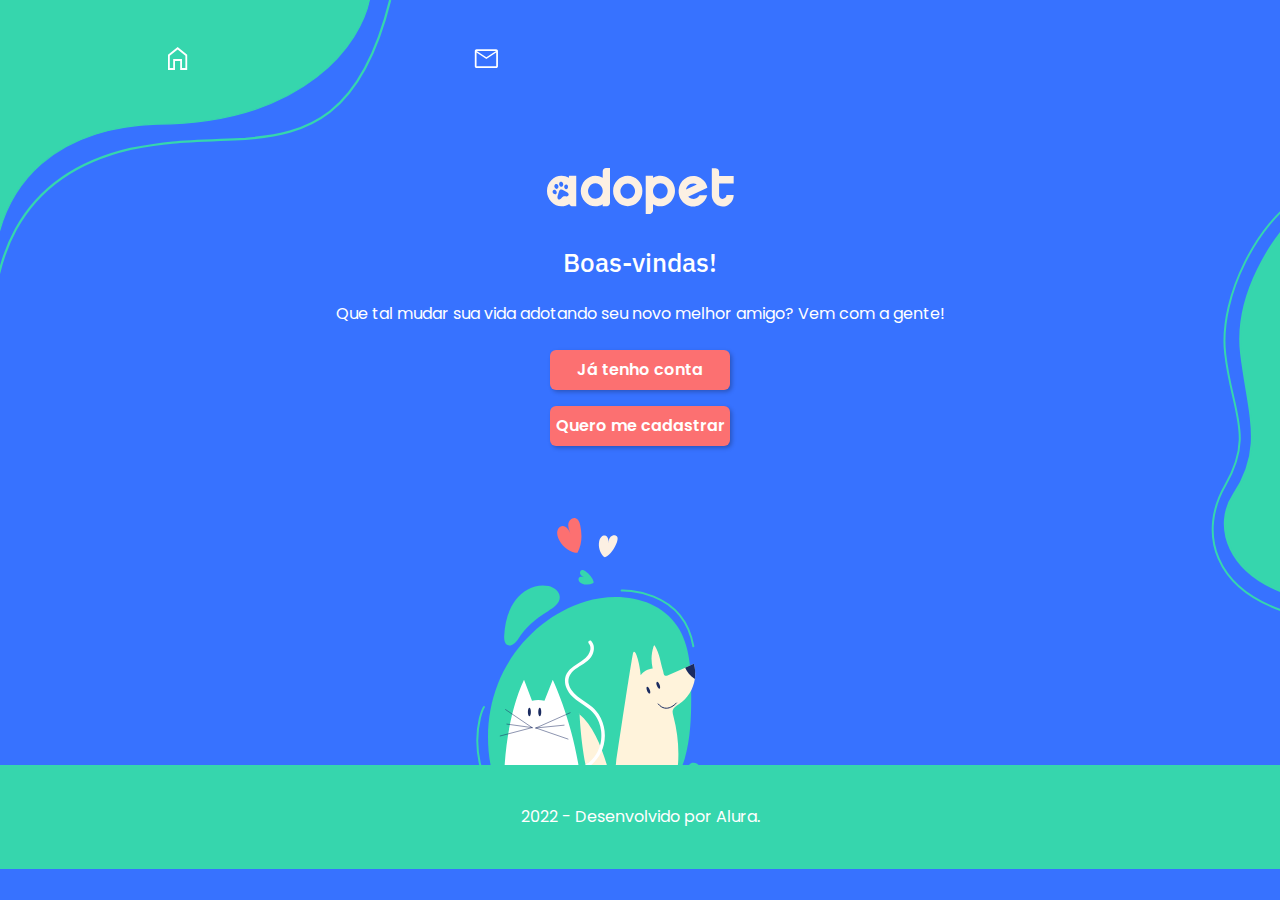
==== index.html @ 3f038011 "pagina inicial" ====
<!DOCTYPE html>
<html lang="pt-br">
<head>
    <meta charset="UTF-8">
    <meta http-equiv="X-UA-Compatible" content="IE=edge">
    <meta name="viewport" content="width=device-width, initial-scale=1.0">
    <link rel="preconnect" href="https://fonts.googleapis.com">
    <link rel="preconnect" href="https://fonts.gstatic.com" crossorigin>
    <link href="https://fonts.googleapis.com/css2?family=IBM+Plex+Sans:wght@400;500&display=swap" rel="stylesheet">
    <link href="https://fonts.googleapis.com/css2?family=Poppins:wght@400;500;600&display=swap" rel="stylesheet">
    <link rel="stylesheet" href="./css/reset.css">
    <link rel="stylesheet" href="./css/variaveis.css">
    <link rel="stylesheet" href="./css/base.css">
    <link rel="stylesheet" href="./css/header.css">
    <link rel="stylesheet" href="./css/telaInicial.css">
    <link rel="stylesheet" href="./css/footer.css">
    <title>Adopet - inicial</title>
</head>
<body class="telaInicial">
    <header class="header">
        <nav class="header__navegacao">
            <ul class="header__lista-navegacao">
                <li class="header__item">
                    <a href="#">
                        <img src="./img/nav/Casa.svg" alt="ícone home" class="header__img">
                    </a>
                </li>
                <li class="header__item">
                    <a href="#">
                        <img src="./img/nav/Mensagens.svg" alt="ícone mensagem" class="header__img">
                    </a>
                </li>
            </ul>
            <!-- <a href="#" class="header__link-usuario">
                <img src="./img/nav/Usuário.svg" alt="imagem de perfil do usuário">
            </a> -->
        </nav>
    </header>

    <main class="telaInicial__principal">
        <img src="./img/Logo.svg" alt="Logo da Adopet">
        <h3 class="telaInicial__titulo">Boas-vindas!</h3>
        <p class="telaInicial__descricao">Que tal mudar sua vida adotando seu novo melhor amigo? Vem com a gente!</p>
        <a href="#" class="botao telaInicial__botao">Já tenho conta</a>
        <a href="#" class="botao telaInicial__botao">Quero me cadastrar</a>

    </main>

    <footer class="footer">
        <p class="footer__creditos">2022 - Desenvolvido por Alura.</p>
    </footer>
    </footer>
</body>
</html>
---- css/variaveis.css ----
:root {

    --cor-primaria: #3772FF;
    --cor-secundaria: #36D6AD;
    --cor-terciaria: #FC7071;
    --cor-neutro-escuro: #737380;
    --cor-neutro-medio: #BCBCBC;
    --cor-neutro-claro: #F6F6F6; 
    --cor-fonte-escura: #1D1D26; 
    --cor-fonte-clara: #FFFFFF;
    
    /* --cor-clara-logo: #FCF0E3; */

    --fonte-primaria: 'Poppins', sans-serif;
    --fonte-secundaria: 'IBM Plex Sans', sans-serif;
}
---- css/base.css ----
body {
    color: var(--cor-fonte-escura);
    font-size: 16px;
}

h1 {
    font-family: var(--fonte-primaria);
    font-style: normal;
    font-weight: 500;
    font-size: 68px;
    line-height: 72px;    
}

h2 {
    font-family: var(--fonte-primaria);
    font-style: normal;
    font-weight: 500;
    font-size: 42px;
    line-height: 48px;
}

h3 {
    font-family: var(--fonte-secundaria);
    font-style: normal;
    font-weight: 500;
    font-size: 26px;
    line-height: 48px;
}

h4, .botao{
    font-family: var(--fonte-primaria);
    font-style: normal;
    font-weight: 600;
    font-size: 16px;
    line-height: 24px;
}

p {
    font-family: var(--fonte-primaria);
    font-style: normal;
    font-weight: 400;
    
    line-height: 24px;
}

/* 
Pequeno
font-family: var(--fonte-primaria);
font-style: normal;
font-weight: 400;
font-size: 14px;
line-height: 24px;

Legenda
font-family: var(--fonte-primaria);
font-style: normal;
font-weight: 400;
font-size: 12px;
line-height: 16px; */
.botao {
    width: 9.25rem;
    padding: 0.5rem 0;
    margin: 0.5rem 0;
    border: none;
    border-radius: 6px;

    color: var(--cor-fonte-clara);
    background-color: var(--cor-terciaria);
    
}
---- css/header.css ----
.header {
    position: fixed;
    top: 0;
    left: 0;
    width: 100%;
    height: 295px;
    padding-top: 2.5rem; 

    background-image: url(../img/Forma\ 1.svg);
    background-repeat: no-repeat;
    background-position: -0.5rem top;
    background-size: contain;
}
.header__navegacao {
    width: calc(100% - 3rem);
    height: 40px;
    padding: 0 1.5rem;

    display: flex; 
    justify-content: space-between;
    align-items: center;
}
.header__lista-navegacao {
    width: 50%;
    display: flex;
    justify-content: space-around;
}
.header__item {
    display: flex;
    width: 1.5rem;
    height: 1.5rem;
    justify-content: center;
    align-items: center;
}

/* para paginas que aparecem o link de usuario na navegação */
.header__link-usuario {
    padding-right: 0.75rem;
}
/* ------------------------------- */
---- css/telaInicial.css ----
.telaInicial {
    background-color: var(--cor-primaria);
    color: var(--cor-fonte-clara);

    background-image: url(../img/Forma\ 2.svg), url(../img/Ilustracao-cao-gato.svg);
    background-position: calc(100vw - 69.3px) 199px, calc(45vw - 123px) 518px;
    background-repeat: no-repeat;
 
}
.telaInicial__principal {
    padding-top: 10.5rem;
    padding: 10.5rem 1.5rem 0 1.5rem;
    display: flex;
    flex-direction: column;
    align-items: center;
    margin-bottom: 311px;
}
.telaInicial__titulo {
    padding-top: 1.5rem;
}
.telaInicial__descricao {
    padding: 1rem 2rem; /*3.5rem - 1.5rem(body)*/
    text-align: center;
}
.telaInicial__botao {
    width: 11.25rem;
    box-shadow:  2px 2px 4px rgba(0, 0, 0, 0.25);
    text-decoration: none;
    text-align: center;
}
---- css/footer.css ----
.footer {
    width: 100vw;
    height: 6.5rem;

    background-color: var(--cor-secundaria);

    display: flex;
    justify-content: center;
    align-items: center;
}
.footer__creditos {
    color: var(--cor-fonte-clara);
}
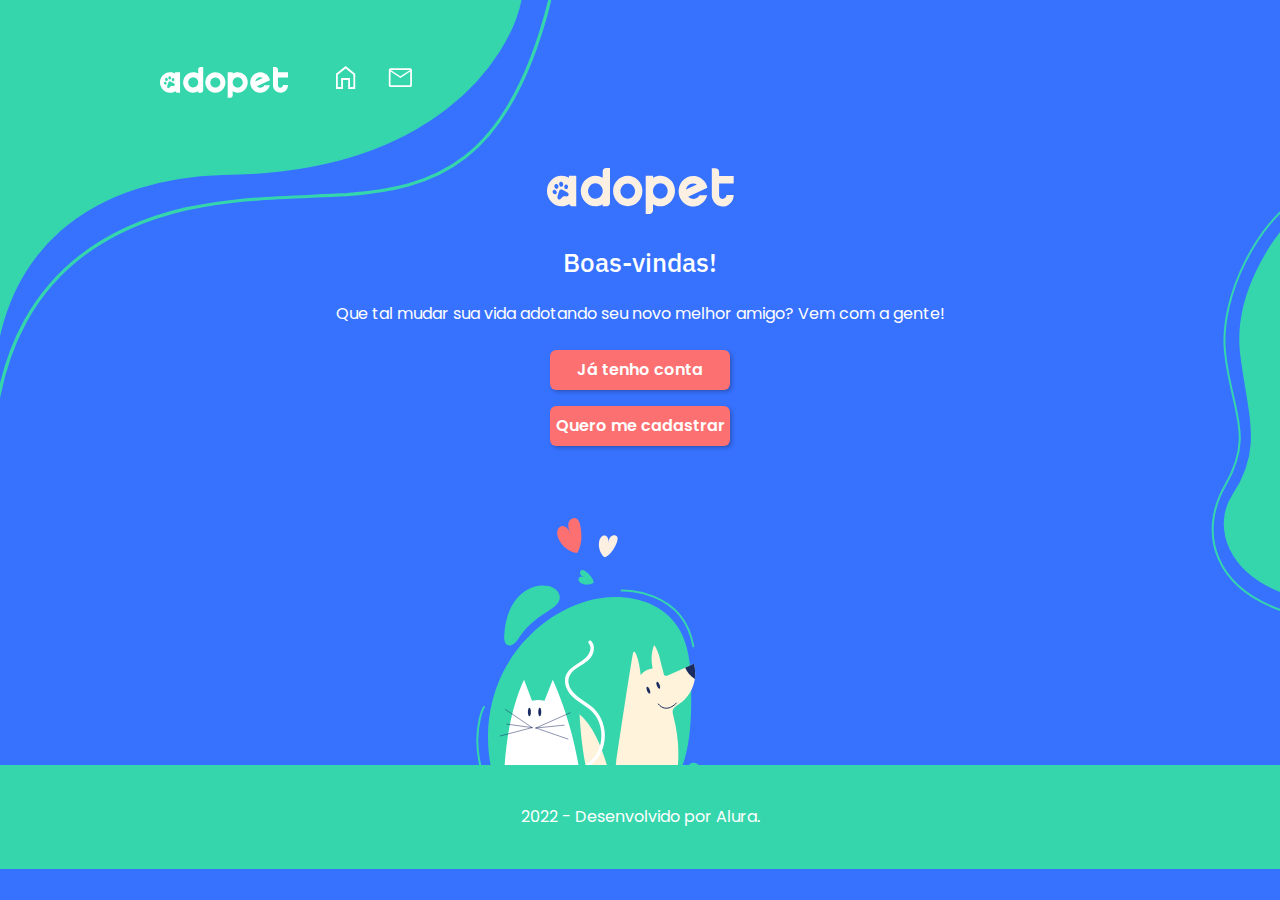
==== commit 2a13820d: "feat: aplicação media queries header" ====
--- a/index.html
+++ b/index.html
@@ -17,32 +17,35 @@
     <title>Adopet - inicial</title>
 </head>
 <body class="telaInicial">
-    <header class="header">
+    <header class="header header--bg">
         <nav class="header__navegacao">
             <ul class="header__lista-navegacao">
+                <li class="header__item--logo">
+                    <a href="#">
+                        <img src="./img/LogoTabletHeader.svg" alt="logo Adopet">
+                    </a>
+                </li>
                 <li class="header__item">
-                    <a href="#">
-                        <img src="./img/nav/Casa.svg" alt="ícone home" class="header__img">
+                    <a href="./home.html">
+                        <img src="./img/nav/Casa.svg" alt="ícone home">
                     </a>
                 </li>
                 <li class="header__item">
                     <a href="#">
-                        <img src="./img/nav/Mensagens.svg" alt="ícone mensagem" class="header__img">
+                        <img src="./img/nav/Mensagens.svg" alt="ícone mensagem">
                     </a>
                 </li>
             </ul>
-            <!-- <a href="#" class="header__link-usuario">
-                <img src="./img/nav/Usuário.svg" alt="imagem de perfil do usuário">
-            </a> -->
+            
         </nav>
     </header>
 
     <main class="telaInicial__principal">
         <img src="./img/Logo.svg" alt="Logo da Adopet">
-        <h3 class="telaInicial__titulo">Boas-vindas!</h3>
-        <p class="telaInicial__descricao">Que tal mudar sua vida adotando seu novo melhor amigo? Vem com a gente!</p>
-        <a href="#" class="botao telaInicial__botao">Já tenho conta</a>
-        <a href="#" class="botao telaInicial__botao">Quero me cadastrar</a>
+        <h1 class="titulo3 telaInicial__titulo">Boas-vindas!</h1>
+        <h2 class="paragrafo telaInicial__descricao">Que tal mudar sua vida adotando seu novo melhor amigo? Vem com a gente!</h2>
+        <a href="./login.html" class="botao telaInicial__botao">Já tenho conta</a>
+        <a href="./cadastro.html" class="botao telaInicial__botao">Quero me cadastrar</a>
 
     </main>
 
--- a/css/base.css
+++ b/css/base.css
@@ -3,7 +3,7 @@
     font-size: 16px;
 }
 
-h1 {
+.titulo1 {
     font-family: var(--fonte-primaria);
     font-style: normal;
     font-weight: 500;
@@ -11,7 +11,7 @@
     line-height: 72px;    
 }
 
-h2 {
+.titulo2 {
     font-family: var(--fonte-primaria);
     font-style: normal;
     font-weight: 500;
@@ -19,7 +19,7 @@
     line-height: 48px;
 }
 
-h3 {
+.titulo3 {
     font-family: var(--fonte-secundaria);
     font-style: normal;
     font-weight: 500;
@@ -27,7 +27,7 @@
     line-height: 48px;
 }
 
-h4, .botao{
+.titulo4, .botao{
     font-family: var(--fonte-primaria);
     font-style: normal;
     font-weight: 600;
@@ -35,7 +35,7 @@
     line-height: 24px;
 }
 
-p {
+p, .paragrafo, label {
     font-family: var(--fonte-primaria);
     font-style: normal;
     font-weight: 400;
@@ -43,20 +43,6 @@
     line-height: 24px;
 }
 
-/* 
-Pequeno
-font-family: var(--fonte-primaria);
-font-style: normal;
-font-weight: 400;
-font-size: 14px;
-line-height: 24px;
-
-Legenda
-font-family: var(--fonte-primaria);
-font-style: normal;
-font-weight: 400;
-font-size: 12px;
-line-height: 16px; */
 .botao {
     width: 9.25rem;
     padding: 0.5rem 0;
@@ -65,6 +51,30 @@
     border-radius: 6px;
 
     color: var(--cor-fonte-clara);
-    background-color: var(--cor-terciaria);
-    
+    background-color: var(--cor-terciaria);   
 }
+
+fieldset {
+    width: 100%;
+    display: flex;
+    flex-direction: column;
+    align-items: center;
+}
+input {
+    width: 100%;
+    height: 2.5rem;
+    background: var(--cor-neutro-claro);
+    border: none;
+    border-radius: 6px;
+    box-shadow: 0px 2px 2px rgba(0, 0, 0, 0.15);
+    box-sizing: border-box;
+    padding: 0 2rem;
+    font-family: var(--fonte-primaria);
+    color: var(--cor-fonte-escura);
+}
+::placeholder {
+    color: var(--cor-neutro-medio);
+    font-size: 12px;
+    text-align: center;
+}
+
--- a/css/header.css
+++ b/css/header.css
@@ -5,11 +5,19 @@
     width: 100%;
     height: 295px;
     padding-top: 2.5rem; 
-
+}
+.header--bg {
     background-image: url(../img/Forma\ 1.svg);
     background-repeat: no-repeat;
     background-position: -0.5rem top;
     background-size: contain;
+
+}
+.header--bg2 {
+    background-image: url(../img/Patas.svg), url(../img/Forma\ 1.svg) ;
+    background-repeat: no-repeat, no-repeat;
+    background-position: right -24px top -10px, -0.5rem top;
+    background-size: 189.96px 243.41px, contain;
 }
 .header__navegacao {
     width: calc(100% - 3rem);
@@ -29,13 +37,51 @@
     display: flex;
     width: 1.5rem;
     height: 1.5rem;
+    padding: 0 1rem;
     justify-content: center;
     align-items: center;
 }
-
-/* para paginas que aparecem o link de usuario na navegação */
+.header__item--logo { 
+    display: none;
+    /* para telas maiores que aparece o logo na navegacao */
+}
 .header__link-usuario {
     padding-right: 0.75rem;
+    /* para paginas que aparecem o link de usuario na navegacao */
 }
-/* ------------------------------- */
 
+
+
+
+@media screen and (min-width: 600px){
+    .header {
+        height: 29.4rem;
+        padding-top: 4rem; 
+    }
+    .header__item--logo {
+        padding: 0 1rem;
+        display: flex;
+        justify-content: center;
+        align-items: center;
+    }
+    .header--bg {
+        background-size: 35rem;
+    }
+}
+
+
+@media screen and (min-width: 992px){
+    .header__navegacao {
+        width: calc(100% - 20rem);
+        padding: 0 10rem;
+    }
+    .header__lista-navegacao {
+        width: 20%;
+        padding: 0;
+        justify-content: space-between;
+    }
+    .header__item--logo {
+        padding: 0 2rem 0 0;
+    }
+}
+
--- a/css/telaInicial.css
+++ b/css/telaInicial.css
@@ -4,11 +4,9 @@
 
     background-image: url(../img/Forma\ 2.svg), url(../img/Ilustracao-cao-gato.svg);
     background-position: calc(100vw - 69.3px) 199px, calc(45vw - 123px) 518px;
-    background-repeat: no-repeat;
- 
+    background-repeat: no-repeat, no-repeat;
 }
 .telaInicial__principal {
-    padding-top: 10.5rem;
     padding: 10.5rem 1.5rem 0 1.5rem;
     display: flex;
     flex-direction: column;
--- a/css/footer.css
+++ b/css/footer.css
@@ -1,9 +1,10 @@
 .footer {
+    
     width: 100vw;
     height: 6.5rem;
-
+   
     background-color: var(--cor-secundaria);
-
+    
     display: flex;
     justify-content: center;
     align-items: center;
